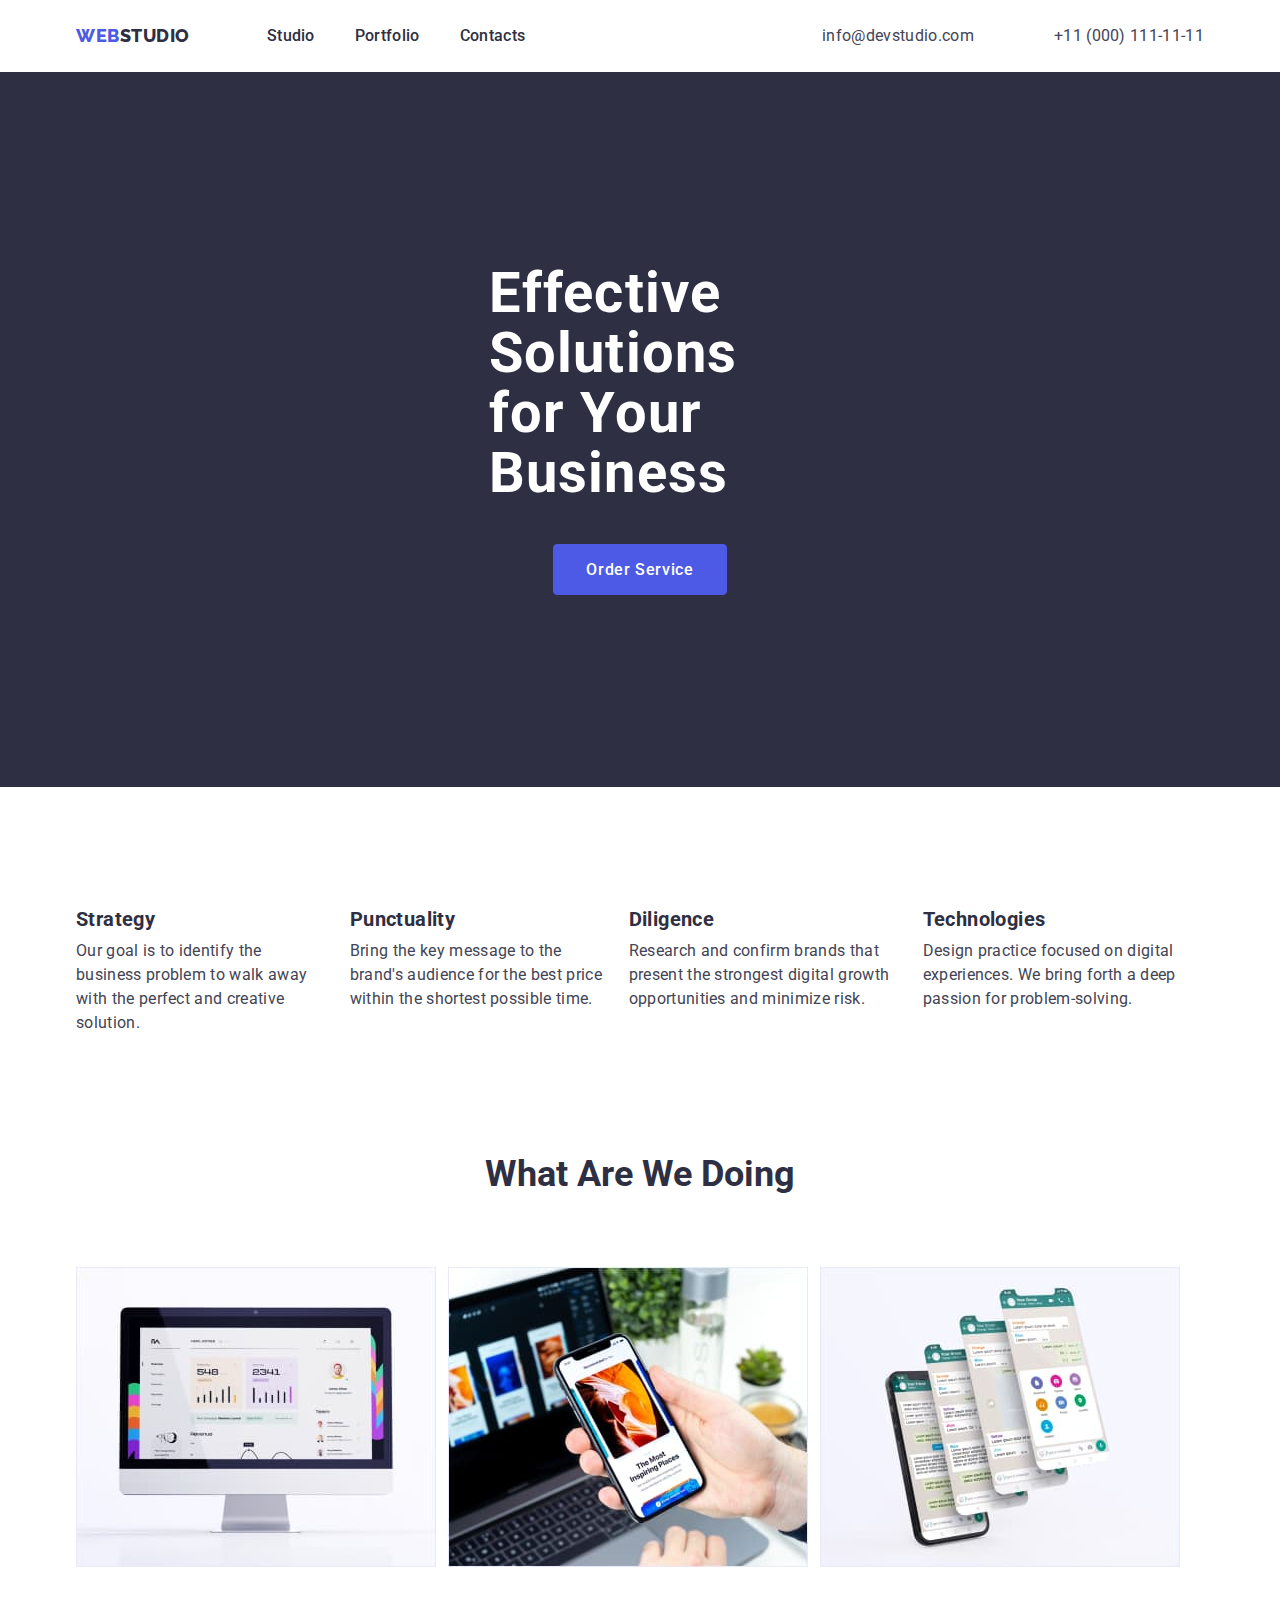
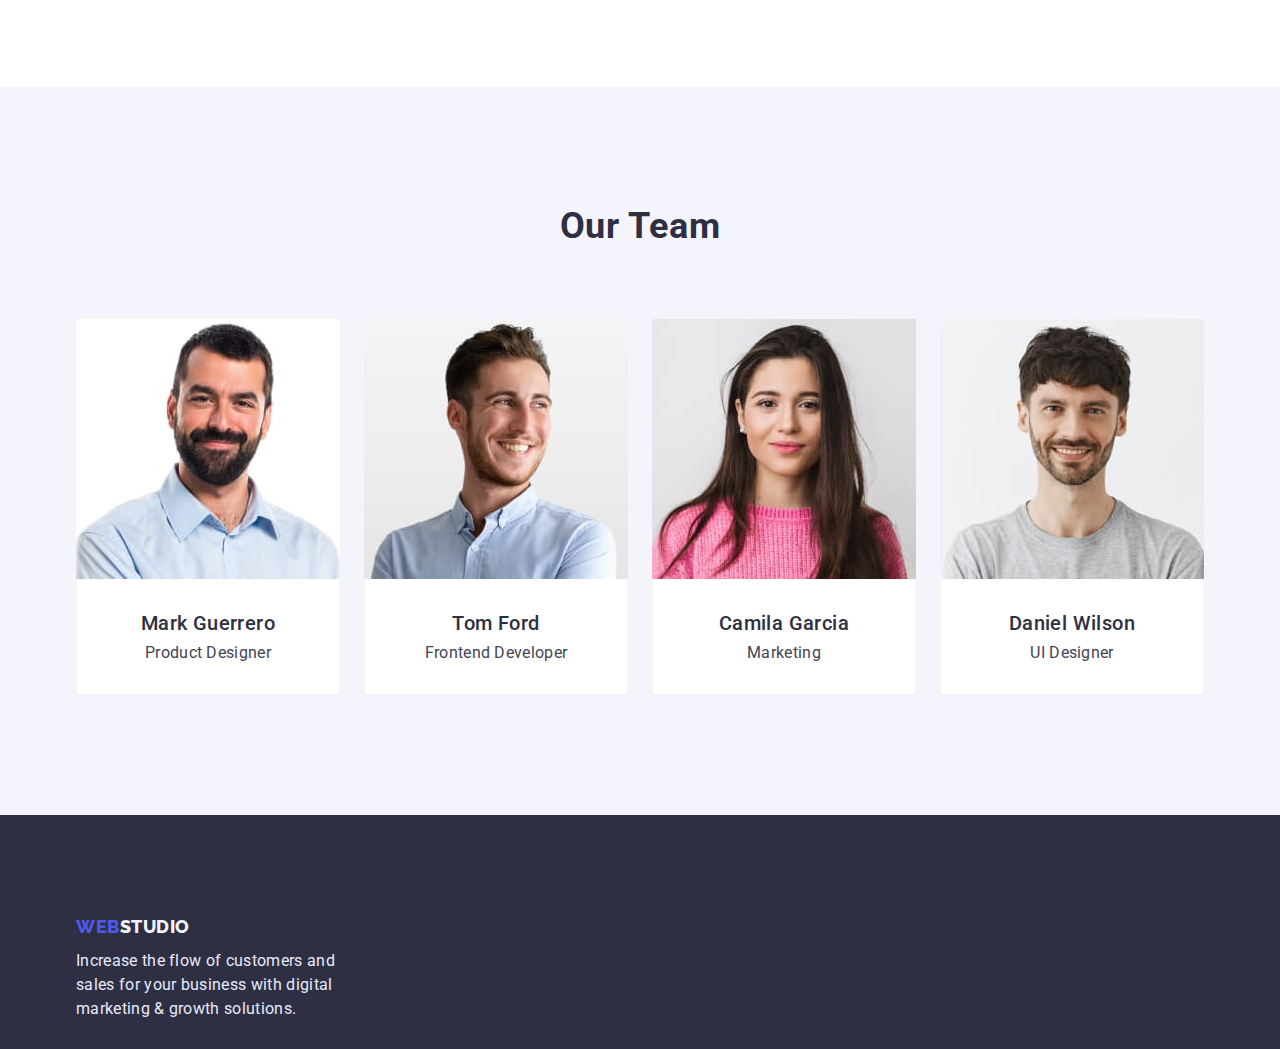
==== index.html @ 4429dc76 "homework3" ====
<!DOCTYPE html>
<html lang="en">
  <head>
    <meta charset="UTF-8" />
    <meta http-equiv="X-UA-Compatible" content="IE=edge" />
    <meta name="viewport" content="width=device-width, initial-scale=1.0" />
    <title>Webstudio</title>
    <link rel="preconnect" href="https://fonts.googleapis.com" />
    <link rel="preconnect" href="https://fonts.gstatic.com" crossorigin />
    <link
      href="https://fonts.googleapis.com/css2?family=Raleway:wght@800&family=Roboto:wght@400;500;700;900&display=swap"
      rel="stylesheet"
    />
    <link
      rel="stylesheet"
      href="https://cdn.jsdelivr.net/npm/modern-normalize@1.1.0/modern-normalize.min.css"
    />
    <link rel="stylesheet" href="./css/styles.css" />
  </head>
  <body>
    <header class="page-header">
      <div class="container page-header-container">
        <nav class="page-nav">
          <a href="" class="logo"><span class="logo-main">Web</span>studio</a>
          <ul class="menu">
            <li class="menu-item">
              <a class="menu-link" href="./index.html">Studio</a>
            </li>
            <li class="menu-item">
              <a class="menu-link" href="./portfolio.html">Portfolio</a>
            </li>
            <li class="menu-item">
              <a class="menu-link" href="">Contacts</a>
            </li>
          </ul>
        </nav>
        <ul class="page-link">
          <li class="contact-link">
            <a class="email" href="mailto:info@devstudio.com"
              >info@devstudio.com</a
            >
          </li>
          <li class="contact-link">
            <a class="phone-number" href="tel:+11(000)111-11-11"
              >+11 (000) 111-11-11</a
            >
          </li>
        </ul>
      </div>
    </header>
    <main class="main">
     <section class="tittle-section">
     <div class="container">
        <h1 class="tittle">Effective Solutions for Your Business</h1>
          <button class="modal-btn" type="button">Order Service</button>
        </div>
      </section>
      <section class="our-features">
        <div class="container">
          <h1 class="visually-hidden">Our features</h1>
          <ul class="features-list">
            <li class="list-iteam">
              <h3 class="subtitle">Strategy</h3>
              <p class="description">
                Our goal is to identify the business problem to walk away with
                the perfect and creative solution.
              </p>
            </li>
            <li class="list-iteam">
              <h3 class="subtitle">Punctuality</h3>
              <p class="description">
                Bring the key message to the brand's audience for the best price
                within the shortest possible time.
              </p>
            </li>
            <li class="list-iteam">
              <h3 class="subtitle">Diligence</h3>
              <p class="description">
                Research and confirm brands that present the strongest digital
                growth opportunities and minimize risk.
              </p>
            </li>
            <li class="list-iteam">
              <h3 class="subtitle">Technologies</h3>
              <p class="description">
                Design practice focused on digital experiences. We bring forth a
                deep passion for problem-solving.
              </p>
            </li>
          </ul>
        </div>
      </section>
      <section>
        <div class="container">
          <h2 class="img-title">What Are We Doing</h2>
          <ul class="img-list">
            <li>
              <img src="./images/description.jpg" alt="computer" width="360" />
            </li>
            <li>
              <img src="./images/description1.jpg" alt="devices" width="360" />
            </li>
            <li>
              <img src="./images/description2.jpg" alt="phone" width="360" />
            </li>
          </ul>
        </div>
      </section>
      <section class="team-list-section">
        <div class="container">
          <h2 class="team-presentation employees-title">Our Team</h2>
          <ul class="team-list">
            <li class="employees-card">
              <img class="employee-photo" src="./images/MarkGuerrero.jpg" alt="Our team" width="264" />
              <div class="emplyees-cards-content-wrapper">
              <h3 class="names">Mark Guerrero</h3>
              <p class="job-title">Product Designer</p>
            </div>
            </li>
            <li class="employees-card">
              <img class="employee-photo" src="./images/TomFord.jpg" alt="Our team" width="264" />
              <div class="emplyees-cards-content-wrapper">
                <h3 class="names">Tom Ford</h3>
              <p class="job-title">Frontend Developer</p>
            </div>
            </li>
            <li class="employees-card">
              <img class="employee-photo" src="./images/CamilaGarcia.jpg" alt="Our team" width="264" />
              <div class="emplyees-cards-content-wrapper">
              <h3 class="names">Camila Garcia</h3>
              <p class="job-title">Marketing</p>
            </div>
            </li>
            <li class="employees-card">
              <img class="employee-photo" src="./images/DanielWilson.jpg" alt="Our team" width="264" />
              <div class="emplyees-cards-content-wrapper">
              <h3 class="names">Daniel Wilson</h3>
              <p class="job-title">UI Designer</p>
              </div>
            </li>
          </ul>
        </div>
      </section>
    </main>
    <footer class="footer">
      <div class="container">
        <a href="" class="logo-footer"
          ><span class="logo-main">Web</span>studio</a
        >
        <p class="footer-text">
          Increase the flow of customers and sales for your business with
          digital marketing & growth solutions.
        </p>
      </div>
    </footer>
  </body>
</html>
---- css/styles.css ----
ol,
ul {
  list-style: none;
}
a {
  text-decoration: none;
}

h1,
h2,
h3,
p {
  margin-top: 0;
  margin-bottom: 0;
}

ol,
ul {
  margin-top: 0;
  margin-bottom: 0;
  padding-left: 0;
}

img {
  display: block;
}

:root {
  --accent-color: #4d5ae5;
  --primary-text-color: #2e2f42;
  --text-color: #434455;
  --primary-font: 'Roboto', sans-serif;
  --secondary-font: 'Raleway', sans-serif;
}

body {
  font-family: var(--primary-font);
  color: var(--primary-text-color);
}

.container {
  width: 1158px;
  margin-left: auto;
  margin-right: auto;
  padding-left: 15px;
  padding-right: 15px;
}

.page-nav {
  display: flex;
}

.page-header {
  padding-top: 24px;
  padding-bottom: 24px;
}

.page-header-container {
  display: flex;
  align-items: center;
  justify-content: space-between;
}

.menu {
  display: flex;
}

.page-link {
  display: flex;
}

.logo-main {
  font-family: var(--secondary-font);
  font-weight: 800;
  font-size: 18px;
  line-height: 1.33;
  letter-spacing: 0.03em;
  text-transform: uppercase;
  color: var(--accent-color);
}

.logo {
  font-family: var(--secondary-font);
  font-weight: 800;
  font-size: 18px;
  line-height: 1.33;
  letter-spacing: 0.03em;
  text-transform: uppercase;
  color: var(--primary-text-color);
  margin-right: 77px;
}

.menu-link {
  font-family: var(--primary-font);
  font-weight: 500;
  font-size: 16px;
  line-height: 1.5;
  letter-spacing: 0.02em;
  color: var(--primary-text-color);
}

.menu-item:not(:last-child) {
  margin-right: 40px;
}

.menu-link:hover,
.menu-link:focus {
  color: var(--accent-color);
}

.email {
  font-family: var(--primary-font);
  font-size: 16px;
  line-height: 1.5;
  letter-spacing: 0.02em;
  color: var(--text-color);
  margin-right: 40px;
}

.phone-number {
  font-family: var(--primary-font);
  font-size: 16px;
  line-height: 1.5;
  letter-spacing: 0.02em;
  color: var(--text-color);
}

.contact-link:not(:last-child) {
  margin-right: 40px;
}

.email:hover,
.email:focus {
  color: var(--accent-color);
}

.phone-number:hover,
.phone-number:focus {
  color: var(--accent-color);
}

.tittle-section {
  background: var(--primary-text-color);
  display: flex;
  align-items: center;
  padding-top: 192px;
  padding-bottom: 192px;
  padding-right: 474px;
  padding-left: 474px;
  margin-bottom: 120px;
}

.tittle {
  font-weight: 700;
  font-size: 56px;
  line-height: 1.07;
  letter-spacing: 0.02em;
  color: #ffffff;
}

.modal-btn {
  padding: 16px 32px 16px 32px;
  margin: auto;
  margin-top: 40px;
  display: block;
  font-family: var(--primary-font);
  font-weight: 500;
  font-size: 16px;
  line-height: 1.11;
  letter-spacing: 0.04em;
  color: #ffffff;
  background: var(--accent-color);
  cursor: pointer;
  border: 1px  Solid #4D5AE5;
  border-radius: 4px;
}

.modal-btn:hover,
.modal-btn:focus {
  background: #404bbf;
  color: #ffffff;
}

.visually-hidden {
  position: absolute;
  white-space: nowrap;
  width: 1px;
  height: 1px;
  overflow: hidden;
  border: 0;
  padding: 0;
  clip: rect(0 0 0 0);
  clip-path: inset(50%);
  margin: -1px;
}

.features-list {
  display: flex;
}

.list-iteam :not(:nth-child(4n)) {
  margin-right: 24px;
  display: flex;
}

.subtitle {
  font-family: var(--primary-font);
  font-weight: 700;
  font-size: 20px;
  line-height: 1.2;
  letter-spacing: 0.02em;
  color: var(--primary-text-color);
  margin-bottom: 8px;
}

.description {
  font-family: var(--primary-font);
  font-size: 16px;
  line-height: 1.5;
  letter-spacing: 0.02em;
  color: var(--text-color);
  margin-bottom: 120px;
}

.img-title {
  font-family: var(--primary-font);
  font-weight: 700;
  font-size: 36px;
  line-height: 1.1;
  color: var(--primary-text-color);
  text-align: center;
  margin-bottom: 72px;
}

.img-list {
  display: flex;
  flex-wrap: wrap;
  justify-content: space-between;
  margin-right: 24px;
  margin-bottom: 120px;
}

.team-list-section {
  background-color: #f4f4fd;
}

.team-list-section {
  display: flex;
  flex-wrap: wrap;
}

.card-color {
  background: #ffffff;
}

.team-presentation {
  font-family: var(--primary-font);
  font-weight: 700;
  font-size: 36px;
  line-height: 1.11;
  letter-spacing: 0.02em;
  color: var(--primary-text-color);
}

.employees-title {
  text-align: center;
  margin-top: 120px;
  margin-bottom: 72px;
}

.team-list {
  display: flex;
  flex-wrap: wrap;
}

.employees-card:not(:nth-child(4n)) {
  margin-right: 24px;
}

.employees-card {
  text-align: center;
}

.emplyees-cards-content-wrapper {
  border: 1px solid #F4F4FD;
  border-top: none;
  padding-top: 32px;
  padding-bottom: 32px;
  background-color: #ffffff;
  margin-bottom: 120px;
}

.names {
  font-family: var(--primary-font);
  font-weight: 500;
  font-size: 20px;
  line-height: 1.2;
  letter-spacing: 0.02em;
  color: var(--primary-text-color);
  margin-bottom: 8px;
}

.job-title {
  font-family: var(--primary-font);
  font-size: 16px;
  line-height: 1.2;
  letter-spacing: 0.02em;
  color: var(--text-color);

}
.footer {
  background: var(--primary-text-color);
  padding-top: 100px;
}

.logo-footer {
  font-family: var(--secondary-font);
  font-weight: 800;
  font-size: 18px;
  line-height: 1.11;
  letter-spacing: 0.03em;
  text-transform: uppercase;
  color: #f4f4fd;
  
}

.footer-text {
  width: 264px;
  height: 62px;
  font-family: var(--primary-font);
  font-size: 16px;
  line-height: 1.5;
  letter-spacing: 0.02em;
  color: #e7e9fc;
  margin-top: 10px;
  padding-bottom: 100px;
}
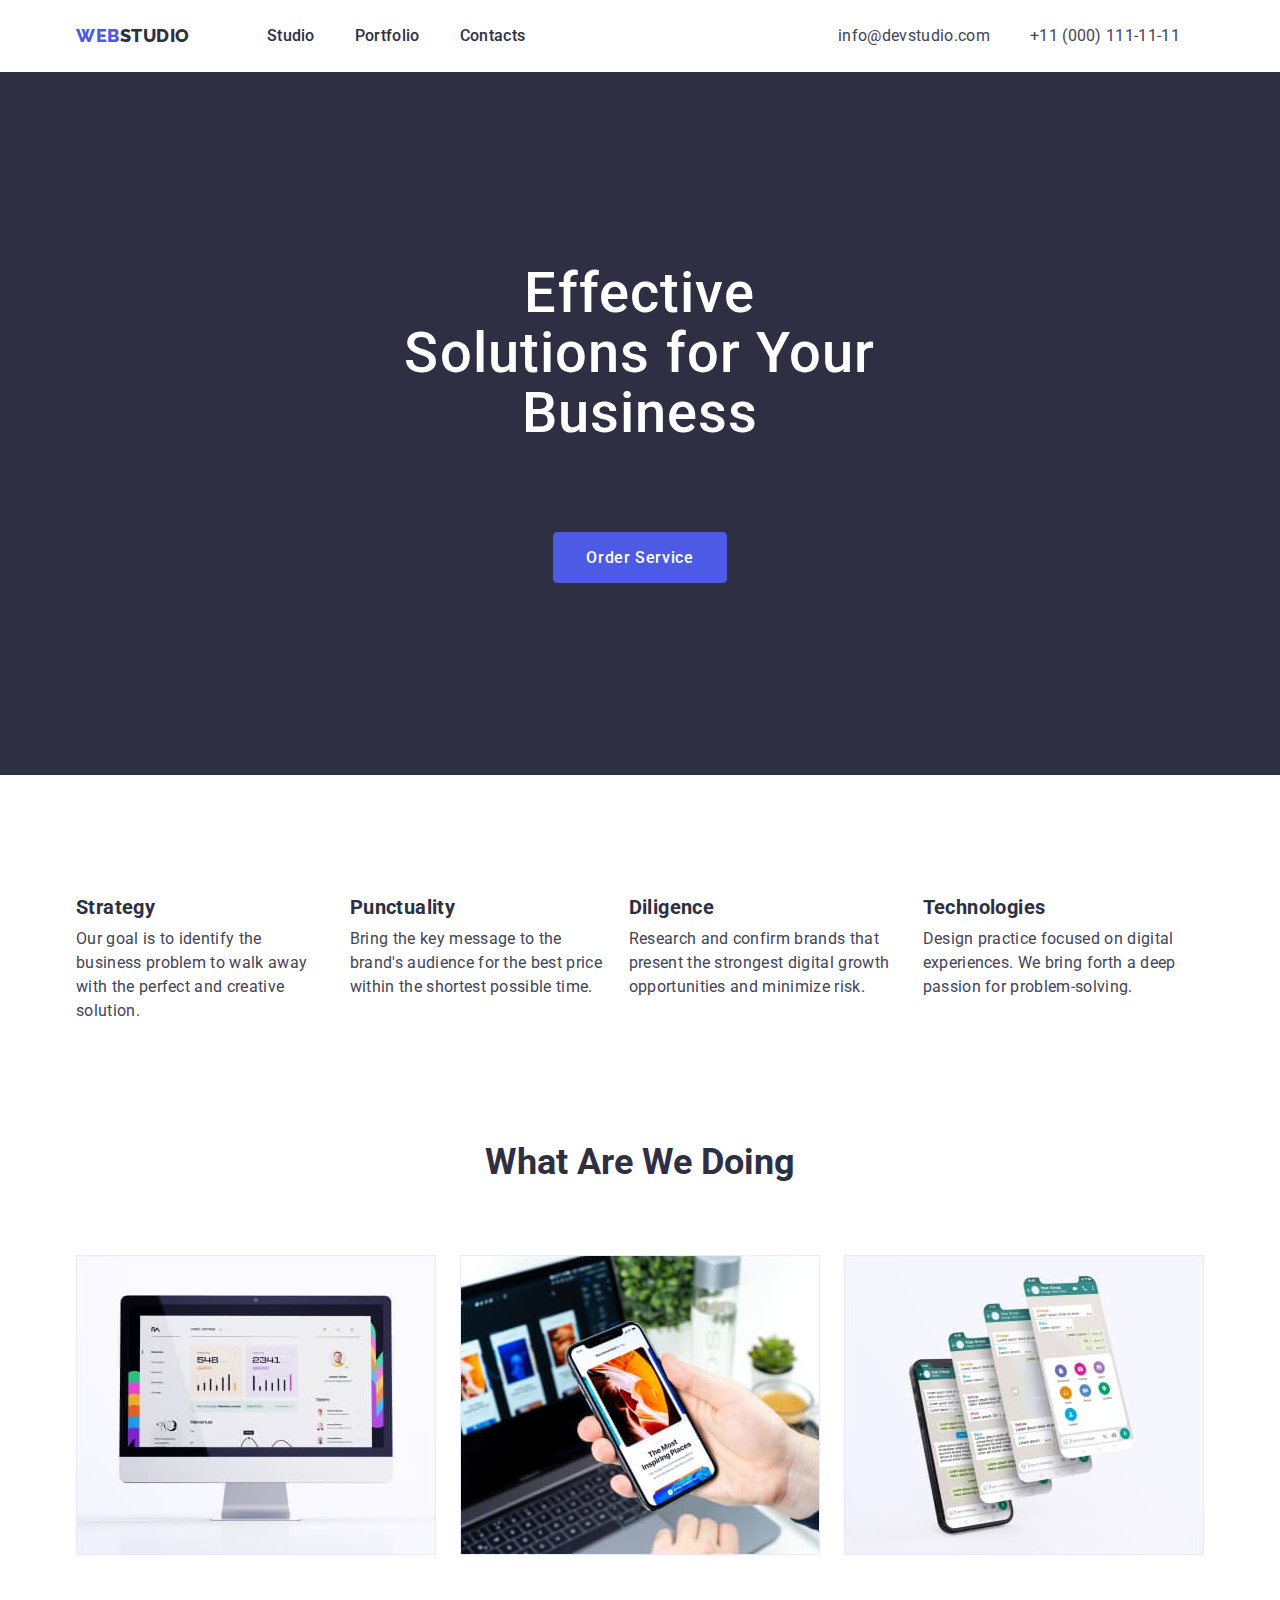
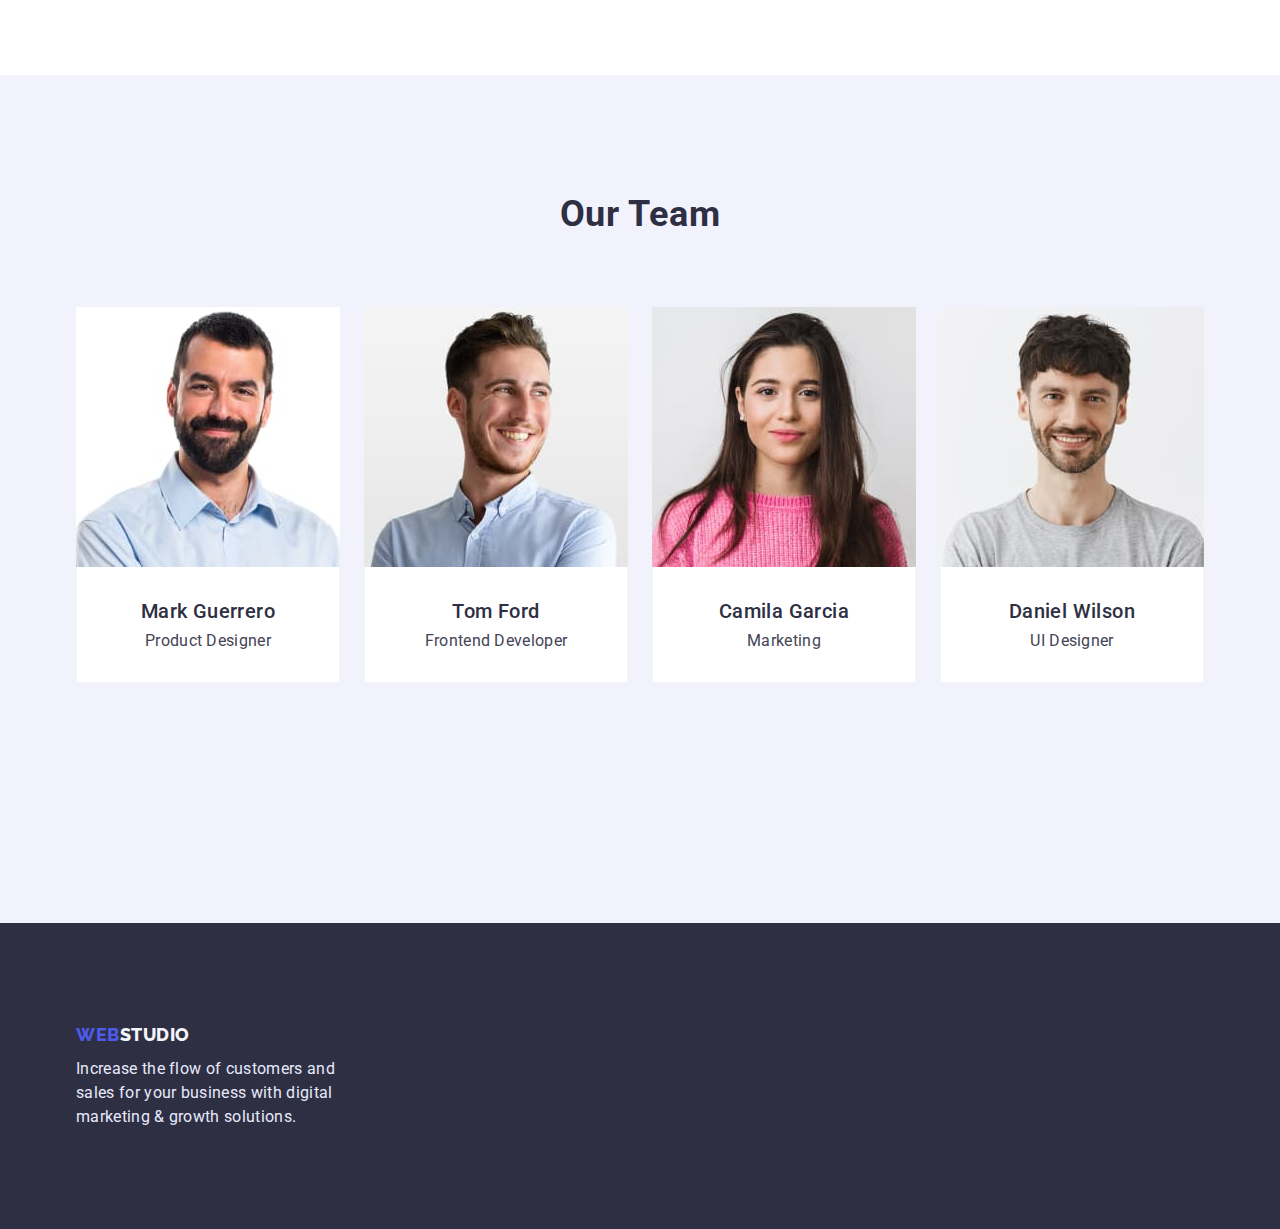
==== commit dfda5577: "Update index.html" ====
--- a/index.html
+++ b/index.html
@@ -57,7 +57,7 @@
       </section>
       <section class="our-features">
         <div class="container">
-          <h1 class="visually-hidden">Our features</h1>
+          <h2 class="visually-hidden">Our features</h2>
           <ul class="features-list">
             <li class="list-iteam">
               <h3 class="subtitle">Strategy</h3>
@@ -90,7 +90,7 @@
           </ul>
         </div>
       </section>
-      <section>
+      <section class="img-section">
         <div class="container">
           <h2 class="img-title">What Are We Doing</h2>
           <ul class="img-list">
--- a/css/styles.css
+++ b/css/styles.css
@@ -50,11 +50,6 @@
   display: flex;
 }
 
-.page-header {
-  padding-top: 24px;
-  padding-bottom: 24px;
-}
-
 .page-header-container {
   display: flex;
   align-items: center;
@@ -67,6 +62,7 @@
 
 .page-link {
   display: flex;
+  padding: 24px;
 }
 
 .logo-main {
@@ -114,7 +110,6 @@
   line-height: 1.5;
   letter-spacing: 0.02em;
   color: var(--text-color);
-  margin-right: 40px;
 }
 
 .phone-number {
@@ -141,28 +136,26 @@
 
 .tittle-section {
   background: var(--primary-text-color);
-  display: flex;
-  align-items: center;
   padding-top: 192px;
   padding-bottom: 192px;
-  padding-right: 474px;
-  padding-left: 474px;
-  margin-bottom: 120px;
+  text-align: center;
 }
 
 .tittle {
-  font-weight: 700;
+  font-weight: 500;
   font-size: 56px;
   line-height: 1.07;
   letter-spacing: 0.02em;
+  width: 492px;
   color: #ffffff;
+  text-align: center;
+  margin: 0 auto;
+  margin-bottom: 48px;
 }
 
 .modal-btn {
   padding: 16px 32px 16px 32px;
-  margin: auto;
   margin-top: 40px;
-  display: block;
   font-family: var(--primary-font);
   font-weight: 500;
   font-size: 16px;
@@ -179,6 +172,11 @@
 .modal-btn:focus {
   background: #404bbf;
   color: #ffffff;
+}
+
+.our-features {
+  padding-top: 120px;
+  padding-bottom: 120px;
 }
 
 .visually-hidden {
@@ -199,8 +197,7 @@
 }
 
 .list-iteam :not(:nth-child(4n)) {
-  margin-right: 24px;
-  display: flex;
+margin-right: 24px;
 }
 
 .subtitle {
@@ -219,7 +216,10 @@
   line-height: 1.5;
   letter-spacing: 0.02em;
   color: var(--text-color);
-  margin-bottom: 120px;
+}
+
+.img-section {
+  padding-bottom: 120px;
 }
 
 .img-title {
@@ -236,12 +236,12 @@
   display: flex;
   flex-wrap: wrap;
   justify-content: space-between;
-  margin-right: 24px;
-  margin-bottom: 120px;
 }
 
 .team-list-section {
-  background-color: #f4f4fd;
+  background-color: hsl(240, 69%, 97%);
+  padding-bottom: 120px;
+  padding-top: 120px;
 }
 
 .team-list-section {
@@ -264,8 +264,7 @@
 
 .employees-title {
   text-align: center;
-  margin-top: 120px;
-  margin-bottom: 72px;
+margin-bottom: 72px;
 }
 
 .team-list {
@@ -311,6 +310,7 @@
 .footer {
   background: var(--primary-text-color);
   padding-top: 100px;
+  padding-bottom: 100px;
 }
 
 .logo-footer {
@@ -326,12 +326,10 @@
 
 .footer-text {
   width: 264px;
-  height: 62px;
   font-family: var(--primary-font);
   font-size: 16px;
   line-height: 1.5;
   letter-spacing: 0.02em;
   color: #e7e9fc;
   margin-top: 10px;
-  padding-bottom: 100px;
-}
+ }
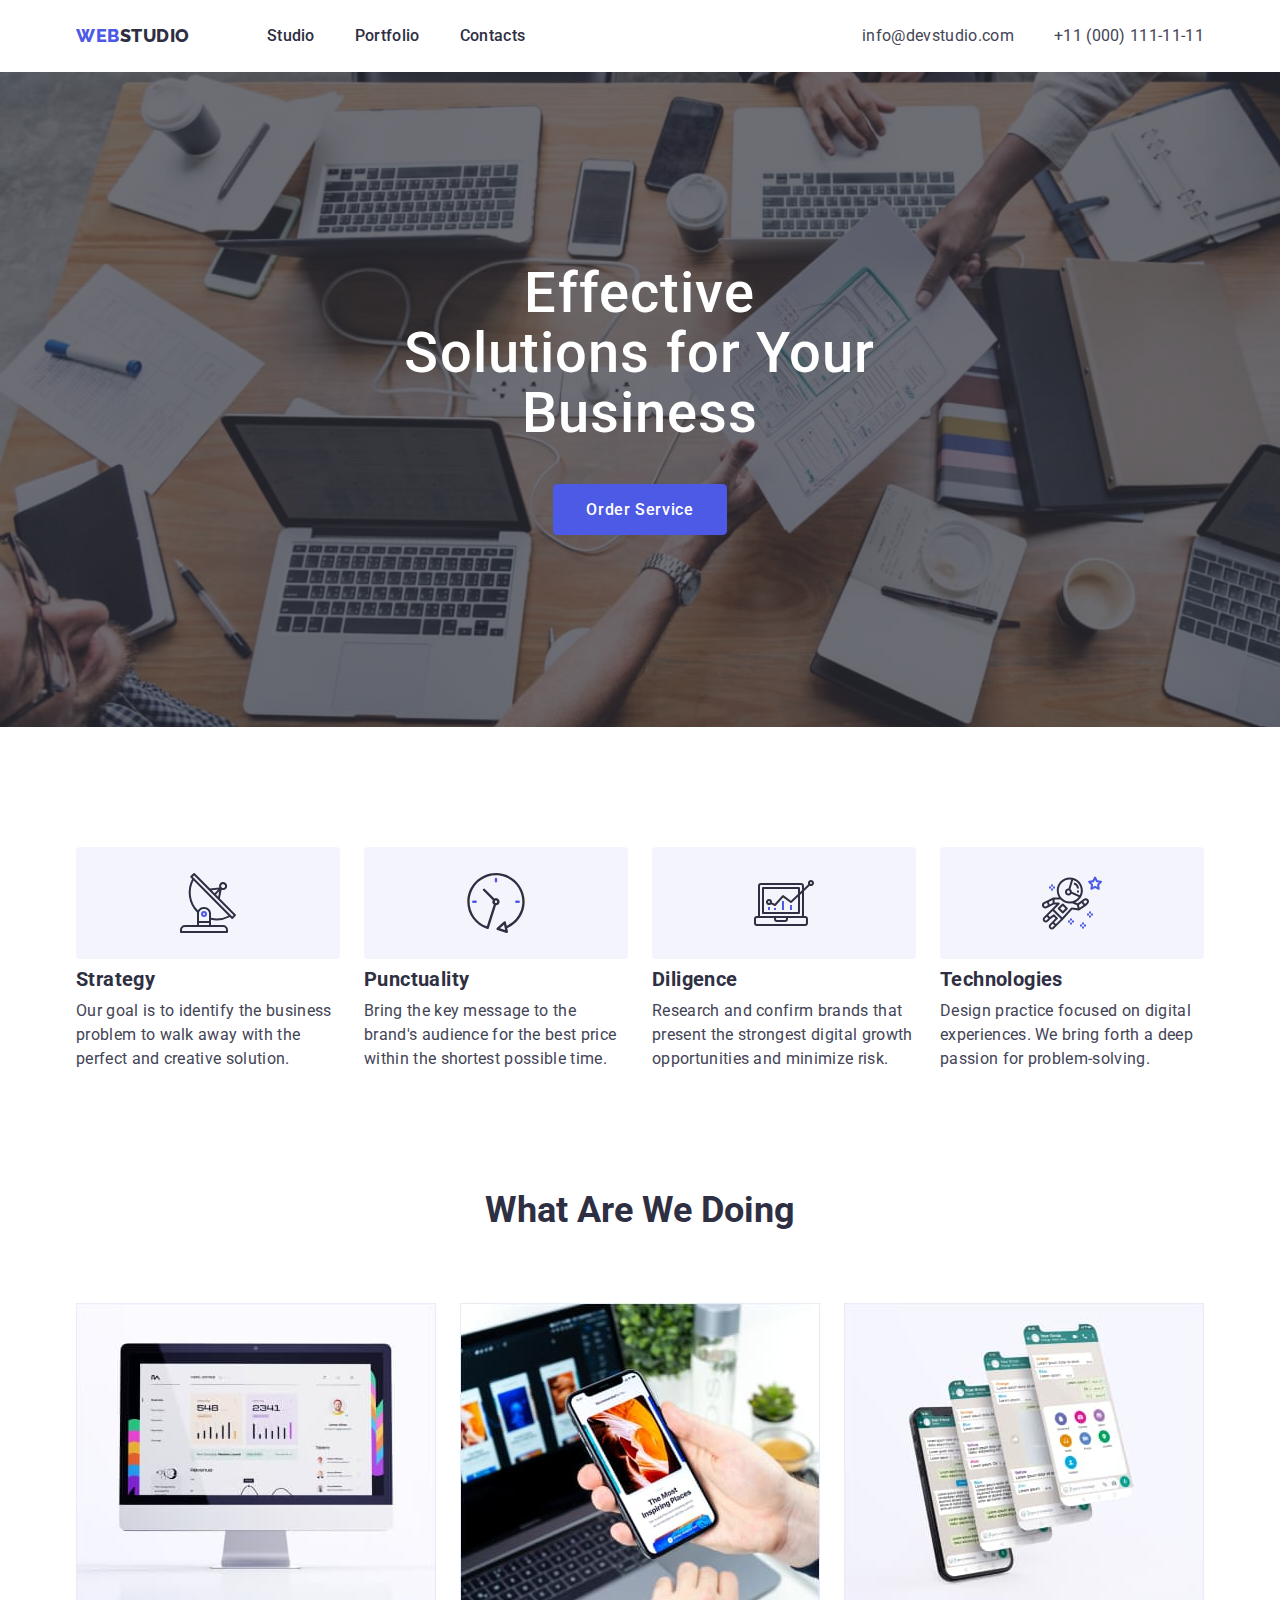
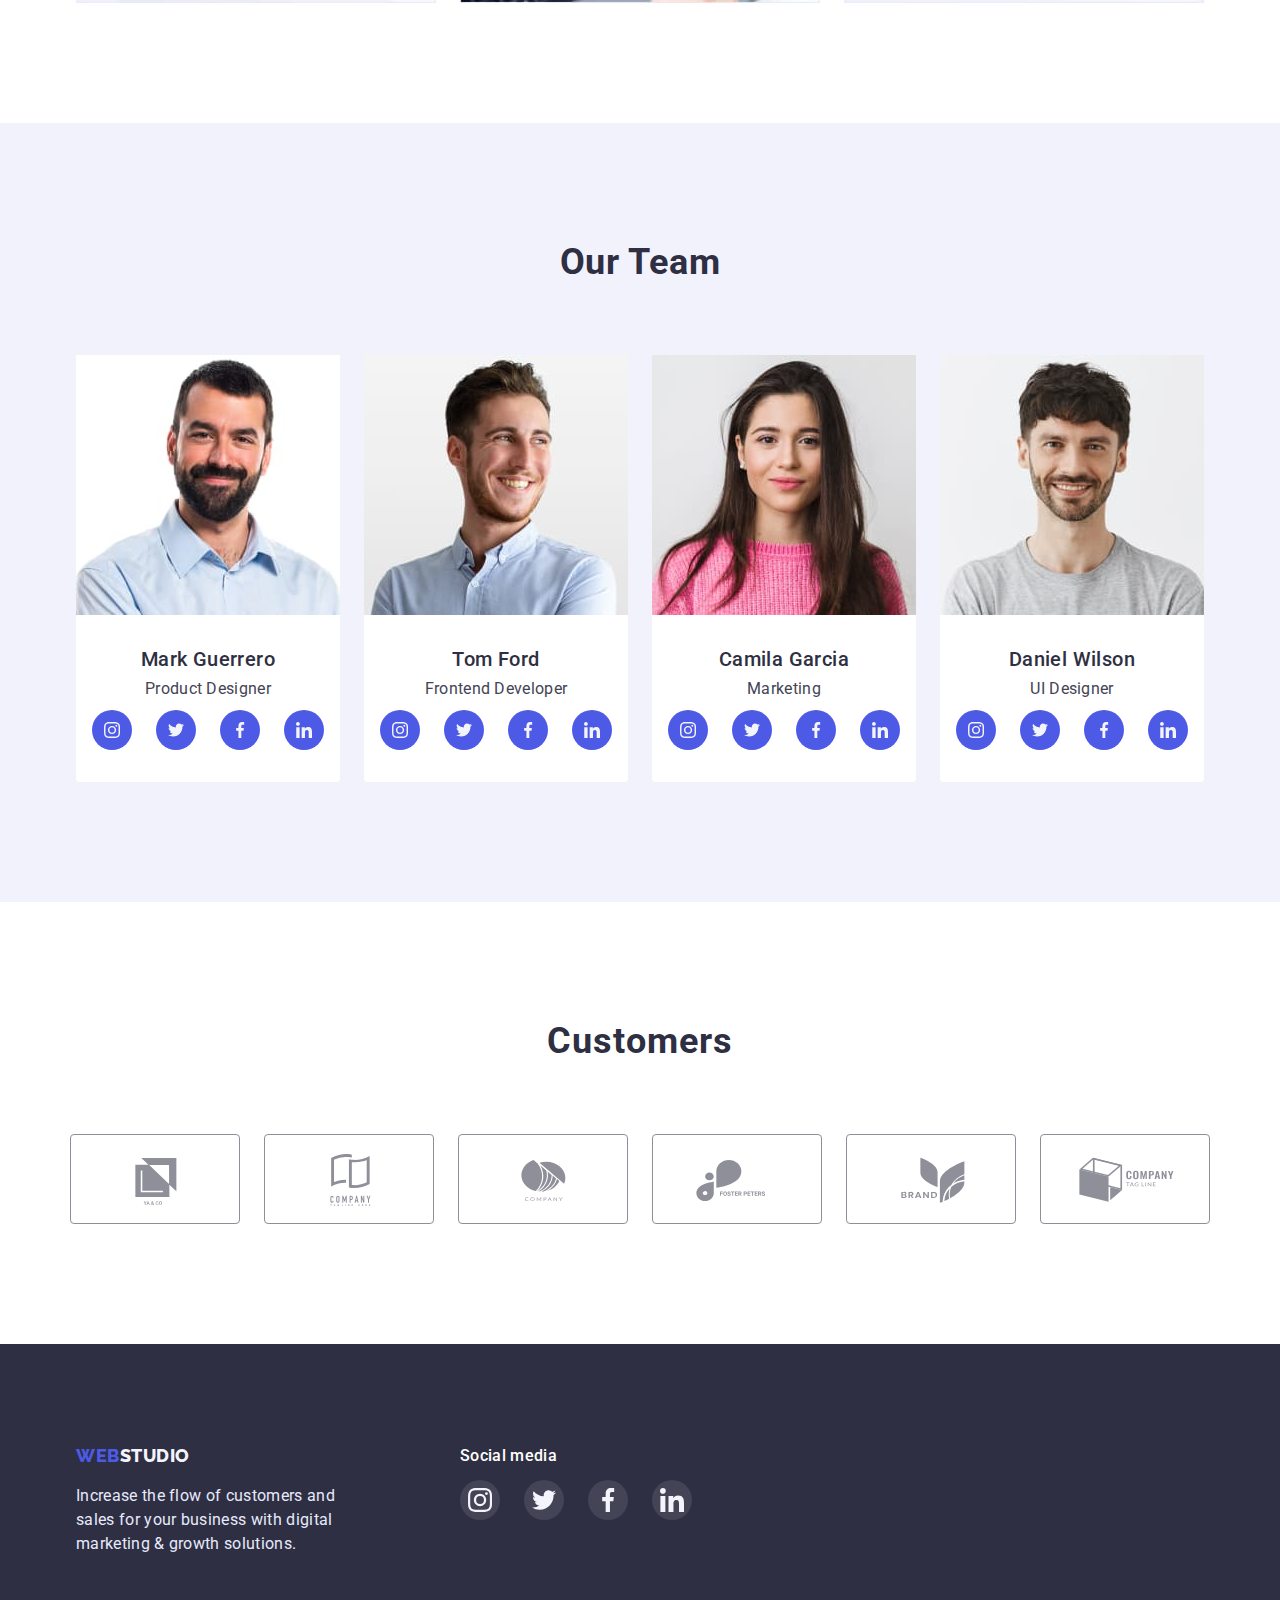
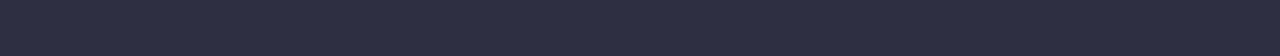
==== commit 17f3dc9f: "Update index.html" ====
--- a/index.html
+++ b/index.html
@@ -49,17 +49,24 @@
       </div>
     </header>
     <main class="main">
-     <section class="tittle-section">
-     <div class="container">
-        <h1 class="tittle">Effective Solutions for Your Business</h1>
+      <section class="tittle-section">
+        <div class="container">
+          <h1 class="tittle">Effective Solutions for Your Business</h1>
           <button class="modal-btn" type="button">Order Service</button>
         </div>
       </section>
       <section class="our-features">
         <div class="container">
           <h2 class="visually-hidden">Our features</h2>
-          <ul class="features-list">
-            <li class="list-iteam">
+          <ul class="features-list icon-list">
+            <li class="list-iteam icon-iteam">
+              <div class="icon-main">
+                <svg class="svg-main">
+                  <use
+                    href="./images/Icon/sprite-main(1).svg#icon-antenna-1"
+                  ></use>
+                </svg>
+              </div>
               <h3 class="subtitle">Strategy</h3>
               <p class="description">
                 Our goal is to identify the business problem to walk away with
@@ -67,6 +74,13 @@
               </p>
             </li>
             <li class="list-iteam">
+              <div class="icon-main">
+                <svg class="svg-main">
+                  <use
+                    href="./images/Icon/sprite-main(1).svg#icon-clock-1"
+                  ></use>
+                </svg>
+              </div>
               <h3 class="subtitle">Punctuality</h3>
               <p class="description">
                 Bring the key message to the brand's audience for the best price
@@ -74,6 +88,13 @@
               </p>
             </li>
             <li class="list-iteam">
+              <div class="icon-main">
+                <svg class="svg-main">
+                  <use
+                    href="./images/Icon/sprite-main(1).svg#icon-diagram-1"
+                  ></use>
+                </svg>
+              </div>
               <h3 class="subtitle">Diligence</h3>
               <p class="description">
                 Research and confirm brands that present the strongest digital
@@ -81,6 +102,13 @@
               </p>
             </li>
             <li class="list-iteam">
+              <div class="icon-main">
+                <svg class="svg-main">
+                  <use
+                    href="./images/Icon/sprite-main(1).svg#icon-astronaut-1"
+                  ></use>
+                </svg>
+              </div>
               <h3 class="subtitle">Technologies</h3>
               <p class="description">
                 Design practice focused on digital experiences. We bring forth a
@@ -111,46 +139,315 @@
           <h2 class="team-presentation employees-title">Our Team</h2>
           <ul class="team-list">
             <li class="employees-card">
-              <img class="employee-photo" src="./images/MarkGuerrero.jpg" alt="Our team" width="264" />
+              <img
+                class="employee-photo"
+                src="./images/MarkGuerrero.jpg"
+                alt="Our team"
+                width="264"
+              />
               <div class="emplyees-cards-content-wrapper">
-              <h3 class="names">Mark Guerrero</h3>
-              <p class="job-title">Product Designer</p>
-            </div>
+                <h3 class="names">Mark Guerrero</h3>
+                <p class="job-title">Product Designer</p>
+                <ul class="team-svg-list">
+                  <li class="team-svg-item">
+                    <a class="team-svg-link" href="">
+                      <svg class="svg-icon">
+                        <use
+                          href="./images/Icon/sprite_icons(1).svg#icon-instagram-2"
+                        ></use>
+                      </svg>
+                    </a>
+                  </li>
+                  <li class="team-svg-item">
+                    <a class="team-svg-link" href="">
+                      <svg class="svg-icon">
+                        <use
+                          href="./images/Icon/sprite_icons(1).svg#icon-twitter-1"
+                        ></use>
+                      </svg>
+                    </a>
+                  </li>
+                  <li class="team-svg-item">
+                    <a class="team-svg-link" href="">
+                      <svg class="svg-icon">
+                        <use
+                          href="./images/Icon/sprite_icons(1).svg#icon-facebook-1"
+                        ></use>
+                      </svg>
+                    </a>
+                  </li>
+                  <li class="team-svg-item">
+                    <a class="team-svg-link" href="">
+                      <svg class="svg-icon">
+                        <use
+                          href="./images/Icon/sprite_icons(1).svg#icon-linkedin-1"
+                        ></use>
+                      </svg>
+                    </a>
+                  </li>
+                </ul>
+              </div>
             </li>
             <li class="employees-card">
-              <img class="employee-photo" src="./images/TomFord.jpg" alt="Our team" width="264" />
+              <img
+                class="employee-photo"
+                src="./images/TomFord.jpg"
+                alt="Our team"
+                width="264"
+              />
               <div class="emplyees-cards-content-wrapper">
                 <h3 class="names">Tom Ford</h3>
-              <p class="job-title">Frontend Developer</p>
-            </div>
+                <p class="job-title">Frontend Developer</p>
+                <ul class="team-svg-list list">
+                  <li class="team-svg-item">
+                    <a class="team-svg-link" href="">
+                      <svg class="svg-icon">
+                        <use
+                          href="./images/Icon/sprite_icons(1).svg#icon-instagram-2"
+                        ></use>
+                      </svg>
+                    </a>
+                  </li>
+                  <li class="team-svg-item">
+                    <a class="team-svg-link" href="">
+                      <svg class="svg-icon">
+                        <use
+                          href="./images/Icon/sprite_icons(1).svg#icon-twitter-1"
+                        ></use>
+                      </svg>
+                    </a>
+                  </li>
+                  <li class="team-svg-item">
+                    <a class="team-svg-link" href="">
+                      <svg class="svg-icon">
+                        <use
+                          href="./images/Icon/sprite_icons(1).svg#icon-facebook-1"
+                        ></use>
+                      </svg>
+                    </a>
+                  </li>
+                  <li class="team-svg-item">
+                    <a class="team-svg-link" href="">
+                      <svg class="svg-icon">
+                        <use
+                          href="./images/Icon/sprite_icons(1).svg#icon-linkedin-1"
+                        ></use>
+                      </svg>
+                    </a>
+                  </li>
+                </ul>
+              </div>
             </li>
             <li class="employees-card">
-              <img class="employee-photo" src="./images/CamilaGarcia.jpg" alt="Our team" width="264" />
+              <img
+                class="employee-photo"
+                src="./images/CamilaGarcia.jpg"
+                alt="Our team"
+                width="264"
+              />
               <div class="emplyees-cards-content-wrapper">
-              <h3 class="names">Camila Garcia</h3>
-              <p class="job-title">Marketing</p>
-            </div>
+                <h3 class="names">Camila Garcia</h3>
+                <p class="job-title">Marketing</p>
+                <ul class="team-svg-list list">
+                  <li class="team-svg-item">
+                    <a class="team-svg-link" href="">
+                      <svg class="svg-icon">
+                        <use
+                          href="./images/Icon/sprite_icons(1).svg#icon-instagram-2"
+                        ></use>
+                      </svg>
+                    </a>
+                  </li>
+                  <li class="team-svg-item">
+                    <a class="team-svg-link" href="">
+                      <svg class="svg-icon">
+                        <use
+                          href="./images/Icon/sprite_icons(1).svg#icon-twitter-1"
+                        ></use>
+                      </svg>
+                    </a>
+                  </li>
+                  <li class="team-svg-item">
+                    <a class="team-svg-link" href="">
+                      <svg class="svg-icon">
+                        <use
+                          href="./images/Icon/sprite_icons(1).svg#icon-facebook-1"
+                        ></use>
+                      </svg>
+                    </a>
+                  </li>
+                  <li class="team-svg-item">
+                    <a class="team-svg-link" href="">
+                      <svg class="svg-icon">
+                        <use
+                          href="./images/Icon/sprite_icons(1).svg#icon-linkedin-1"
+                        ></use>
+                      </svg>
+                    </a>
+                  </li>
+                </ul>
+              </div>
             </li>
             <li class="employees-card">
-              <img class="employee-photo" src="./images/DanielWilson.jpg" alt="Our team" width="264" />
+              <img
+                class="employee-photo"
+                src="./images/DanielWilson.jpg"
+                alt="Our team"
+                width="264"
+              />
               <div class="emplyees-cards-content-wrapper">
-              <h3 class="names">Daniel Wilson</h3>
-              <p class="job-title">UI Designer</p>
+                <h3 class="names">Daniel Wilson</h3>
+                <p class="job-title">UI Designer</p>
+                <ul class="team-svg-list list">
+                  <li class="team-svg-item">
+                    <a class="team-svg-link" href="">
+                      <svg class="svg-icon">
+                        <use
+                          href="./images/Icon/sprite_icons(1).svg#icon-instagram-2"
+                        ></use>
+                      </svg>
+                    </a>
+                  </li>
+                  <li class="team-svg-item">
+                    <a class="team-svg-link" href="">
+                      <svg class="svg-icon">
+                        <use
+                          href="./images/Icon/sprite_icons(1).svg#icon-twitter-1"
+                        ></use>
+                      </svg>
+                    </a>
+                  </li>
+                  <li class="team-svg-item">
+                    <a class="team-svg-link" href="">
+                      <svg class="svg-icon">
+                        <use
+                          href="./images/Icon/sprite_icons(1).svg#icon-facebook-1"
+                        ></use>
+                      </svg>
+                    </a>
+                  </li>
+                  <li class="team-svg-item">
+                    <a class="team-svg-link" href="">
+                      <svg class="svg-icon">
+                        <use
+                          href="./images/Icon/sprite_icons(1).svg#icon-linkedin-1"
+                        ></use>
+                      </svg>
+                    </a>
+                  </li>
+                </ul>
               </div>
             </li>
           </ul>
         </div>
+      </section>
+      <section class="section-customers">
+        <div class="container customers">
+        <h2 class="customers-tittle">Customers</h2>
+        <ul class="section-customer-list">
+          <li class="section-customer-icon">
+              <a class="customer-link" href="">
+                <svg class="customer-icon" width="104" height="56">
+                  <use
+                    href="./images/Icon/sprite_customers(1).svg#icon-Logo"
+                  ></use>
+                </svg>
+              </a>
+          </li>
+          <li class="section-customer-icon">
+              <a href="" class="customer-link">
+                <svg class="customer-icon" width="104" height="56">
+                  <use
+                    href="./images/Icon/sprite_customers(1).svg#icon-Logo-1"
+                  ></use>
+                </svg>
+              </a>
+          </li>
+          <li class="section-customer-icon">
+              <a class="customer-link" href="">
+                <svg class="customer-icon" width="104" height="56">
+                  <use
+                    href="./images/Icon/sprite_customers(1).svg#icon-Logo-2"
+                  ></use>
+                </svg>
+              </a>
+          </li>
+          <li class="section-customer-icon">
+              <a class="customer-link" href="">
+                <svg class="customer-icon" width="104" height="56">
+                  <use
+                    href="./images/Icon/sprite_customers(1).svg#icon-Logo-3"
+                  ></use>
+                </svg>
+              </a>
+          </li>
+          <li class="section-customer-icon">
+              <a class="customer-link" href="" >
+                <svg class="customer-icon" width="104" height="56">
+                  <use
+                    href="./images/Icon/sprite_customers(1).svg#icon-Logo-4"
+                  ></use>
+                </svg>
+              </a>
+          </li>
+          <li class="section-customer-icon">
+            <div class="customer-icon-div">
+              <a class="customer-link" href="">
+                <svg class="customer-icon" width="104" height="56">
+                  <use
+                    href="./images/Icon/sprite_customers(1).svg#icon-Logo-5"
+                  ></use>
+                </svg>
+              </a>
+          </div>
+          </li>
+        </ul>
       </section>
     </main>
     <footer class="footer">
-      <div class="container">
-        <a href="" class="logo-footer"
-          ><span class="logo-main">Web</span>studio</a
-        >
-        <p class="footer-text">
-          Increase the flow of customers and sales for your business with
-          digital marketing & growth solutions.
-        </p>
+      <div class="container footer-container">
+        <div>
+          <a href="" class="logo-footer"
+            ><span class="logo-main">Web</span>studio</a
+          >
+          <p class="footer-text">
+            Increase the flow of customers and sales for your business with
+            digital marketing & growth solutions.
+          </p>
+        </div>
+        <div class="footer-icon-div">
+          <h3 class="footer-icon-tittle">Social media</h3>
+          <ul class="footer-icon-list">
+            <li class="footer-icons">
+              <a href="" class="footer-icon-link">
+                <svg class="footer-svg">
+                  <use href="./images/Icon/sprite_icons(1).svg#icon-instagram-2"></use>
+                </svg>
+              </a>
+            </li>
+            <li class="footer-icons">
+              <a href="" class="footer-icon-link">
+                <svg class="footer-svg">
+                  <use href="./images/Icon/sprite_icons(1).svg#icon-twitter-1"></use>
+                </svg>
+              </a>
+            </li>
+            <li class="footer-icons">
+              <a href="" class="footer-icon-link">
+                <svg class="footer-svg">
+                  <use href="./images/Icon/sprite_icons(1).svg#icon-facebook-1"></use>
+                </svg>
+              </a>
+            </li>
+            <li class="footer-icons">
+              <a href="" class="footer-icon-link">
+                <svg class="footer-svg">
+                  <use href="./images/Icon/sprite_icons(1).svg#icon-linkedin-1"></use>
+                </svg>
+              </a>
+            </li>
+          </ul>
+        </div>
       </div>
     </footer>
   </body>
--- a/css/styles.css
+++ b/css/styles.css
@@ -62,7 +62,6 @@
 
 .page-link {
   display: flex;
-  padding: 24px;
 }
 
 .logo-main {
@@ -84,6 +83,7 @@
   text-transform: uppercase;
   color: var(--primary-text-color);
   margin-right: 77px;
+  padding-top: 24px;
 }
 
 .menu-link {
@@ -93,6 +93,9 @@
   line-height: 1.5;
   letter-spacing: 0.02em;
   color: var(--primary-text-color);
+  padding-bottom: 24px;
+  padding-top: 24px;
+  display: block;
 }
 
 .menu-item:not(:last-child) {
@@ -104,20 +107,16 @@
   color: var(--accent-color);
 }
 
-.email {
+.email,
+.phone-number {
   font-family: var(--primary-font);
   font-size: 16px;
   line-height: 1.5;
   letter-spacing: 0.02em;
   color: var(--text-color);
-}
-
-.phone-number {
-  font-family: var(--primary-font);
-  font-size: 16px;
-  line-height: 1.5;
-  letter-spacing: 0.02em;
-  color: var(--text-color);
+  padding-bottom: 24px;
+  padding-top: 24px;
+  display: block;
 }
 
 .contact-link:not(:last-child) {
@@ -135,7 +134,14 @@
 }
 
 .tittle-section {
-  background: var(--primary-text-color);
+  max-width: 1440px;
+  margin: 0 auto;
+  background-image: linear-gradient(
+      rgba(47, 48, 58, 0.7),
+      rgba(47, 48, 58, 0.7)
+    ),
+    url(../images/backgroundimg.jpg);
+  background-size: cover;
   padding-top: 192px;
   padding-bottom: 192px;
   text-align: center;
@@ -150,7 +156,6 @@
   color: #ffffff;
   text-align: center;
   margin: 0 auto;
-  margin-bottom: 48px;
 }
 
 .modal-btn {
@@ -164,7 +169,7 @@
   color: #ffffff;
   background: var(--accent-color);
   cursor: pointer;
-  border: 1px  Solid #4D5AE5;
+  border: 1px Solid #4d5ae5;
   border-radius: 4px;
 }
 
@@ -192,12 +197,34 @@
   margin: -1px;
 }
 
+.icon-list {
+  display: flex;
+  justify-content: center;
+  gap: 24px;
+}
+
+.svg-main {
+  width: 60px;
+  height: 64px;
+}
+
+.icon-main {
+  display: flex;
+  justify-content: center;
+  align-items: center;
+  height: 112px;
+  background-color: #f4f4fd;
+  border-radius: 4px;
+  margin-bottom: 8px;
+}
+
 .features-list {
   display: flex;
-}
-
-.list-iteam :not(:nth-child(4n)) {
-margin-right: 24px;
+  gap: 24px;
+}
+
+.list-iteam {
+  width: calc((100% - 72px) / 4);
 }
 
 .subtitle {
@@ -244,11 +271,6 @@
   padding-top: 120px;
 }
 
-.team-list-section {
-  display: flex;
-  flex-wrap: wrap;
-}
-
 .card-color {
   background: #ffffff;
 }
@@ -264,7 +286,7 @@
 
 .employees-title {
   text-align: center;
-margin-bottom: 72px;
+  margin-bottom: 72px;
 }
 
 .team-list {
@@ -278,15 +300,13 @@
 
 .employees-card {
   text-align: center;
+  background-color: #ffffff;
+  border-radius: 0px 0px 4px 4px;
 }
 
 .emplyees-cards-content-wrapper {
-  border: 1px solid #F4F4FD;
-  border-top: none;
   padding-top: 32px;
   padding-bottom: 32px;
-  background-color: #ffffff;
-  margin-bottom: 120px;
 }
 
 .names {
@@ -299,15 +319,103 @@
   margin-bottom: 8px;
 }
 
+.team-svg-list {
+  display: flex;
+  justify-content: center;
+  gap: 24px;
+  margin-top: 12px;
+}
+
+.team-svg-link {
+  display: flex;
+  justify-content: center;
+  align-items: center;
+  width: 40px;
+  height: 40px;
+  border-radius: 50%;
+  background-color: var(--accent-color);
+  fill: #f4f4fd;
+}
+
+.team-svg-link:hover,
+.team-svg-link:focus {
+  background-color: #31d0aa;
+}
+
+.team-svg-link:focus {
+  fill: #f4f4fd;
+}
+
+.svg-icon {
+  text-align: center;
+  width: 16px;
+  height: 16px;
+}
+
 .job-title {
   font-family: var(--primary-font);
   font-size: 16px;
   line-height: 1.2;
   letter-spacing: 0.02em;
   color: var(--text-color);
-
-}
+}
+
+.section-customers {
+  padding-top: 120px;
+  padding-bottom: 120px;
+}
+
+.section-customer-icon:not(:last-child) {
+    margin-right: 24px;
+}
+
+.section-customer-icon {
+  color: #8E8F99;
+}
+
+.section-customer-list {
+  display: flex;
+  justify-content: center;
+}
+
+.customers-tittle {
+  text-align: center;
+  font-family: var(--primary-font);
+  font-weight: 700;
+  font-size: 36px;
+  letter-spacing: 0.03em;
+  line-height: 1.11;
+  margin-bottom: 72px;
+}
+
+.customer-link {
+  display: flex;
+  border-radius: 4px;
+  height: 100%;
+  width: 100%;
+  color: #8E8F99; border: 1px solid #8E8F99;
+}
+
+.customer-icon {
+  width: 168px;
+  height: 88px;
+  padding: 16px 32px;
+  fill: currentColor;
+}
+
+.customer-link:hover,
+.customer-link:focus {
+ color: #4D5AE5; border: 1px solid #4D5AE5;
+}
+
+
+.footer-container {
+  display: flex;
+}
+
 .footer {
+  display: flex;
+  align-items: baseline;
   background: var(--primary-text-color);
   padding-top: 100px;
   padding-bottom: 100px;
@@ -321,15 +429,58 @@
   letter-spacing: 0.03em;
   text-transform: uppercase;
   color: #f4f4fd;
-  
 }
 
 .footer-text {
+  margin-top: 16px;
   width: 264px;
   font-family: var(--primary-font);
   font-size: 16px;
   line-height: 1.5;
   letter-spacing: 0.02em;
   color: #e7e9fc;
-  margin-top: 10px;
- }
+}
+
+.footer-icon-div {
+  height: 80px;
+  margin-left: 120px;
+}
+
+.footer-icon-list {
+  display: flex;
+  gap: 24px;
+  margin-top: 12px;
+}
+
+.footer-icon-tittle {
+  color: #ffffff;
+  font-weight: 500;
+  font-size: 16px;
+  line-height: 1.5;
+  letter-spacing: 0.02em;
+}
+
+.footer-svg {
+  width: 24px;
+  height: 24px;
+}
+
+.footer-icon-link {
+  display: flex;
+  justify-content: center;
+  align-items: center;
+  width: 40px;
+  height: 40px;
+  border-radius: 50%;
+  background-color: rgba(255, 255, 255, 0.1);
+  fill: #f4f4fd;
+}
+
+.footer-icon-link:hover,
+.footer-icon-link:focus {
+  background-color: #31d0aa;
+}
+
+.footer-svg:focus {
+  fill: #f4f4fd;
+}
